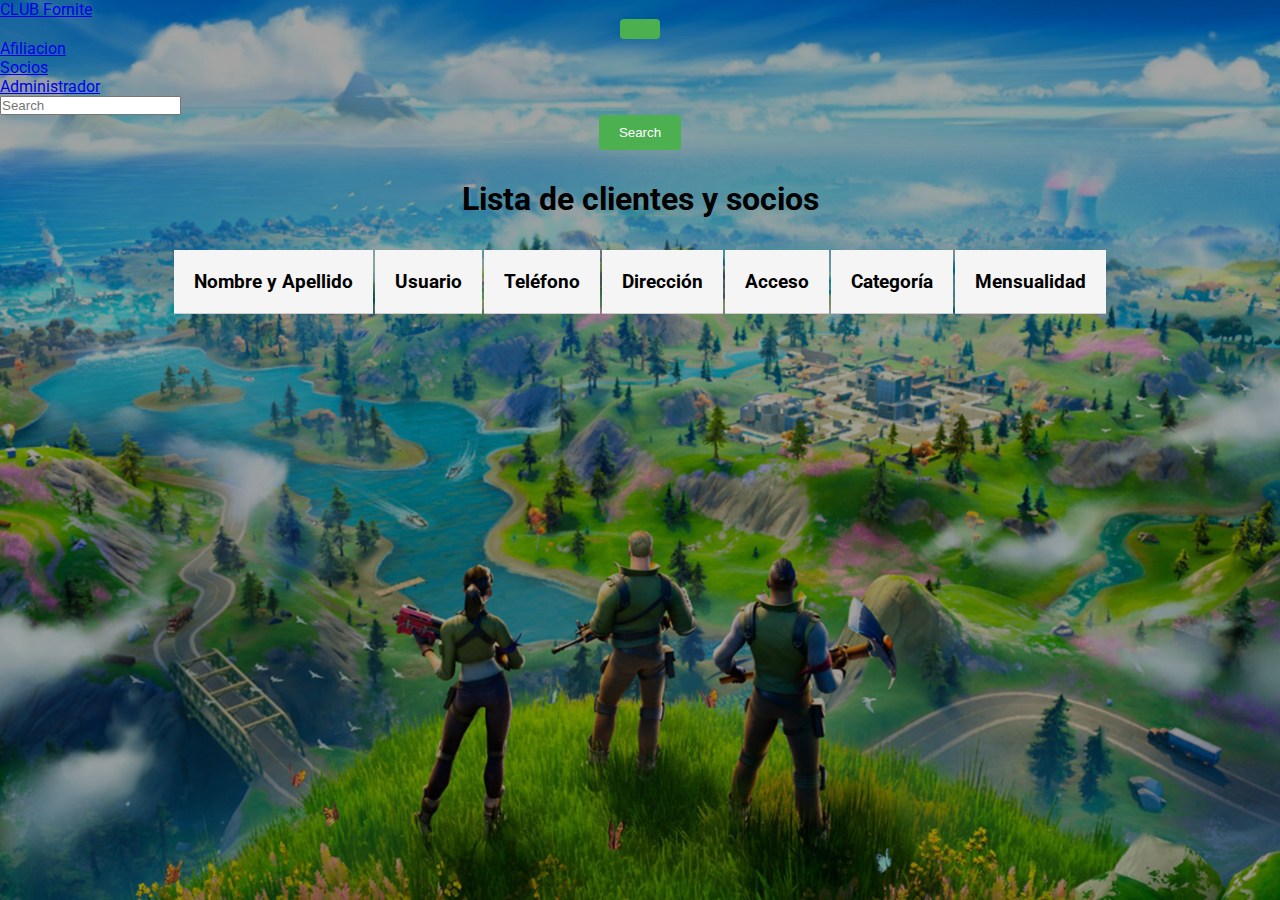
==== accesos.html @ 60dc1762 "first commit" ====
<!DOCTYPE html>
<html lang="en">
<head>
  <meta charset="UTF-8">
  <meta name="viewport" content="width=device-width, initial-scale=1.0">
  <link href="https://cdn.jsdelivr.net/npm/bootstrap@5.3.0/dist/css/bootstrap.min.css" rel="stylesheet" integrity="sha384-9ndCyUaIbzAi2FUVXJi0CjmCapSmO7SnpJef0486qhLnuZ2cdeRhO02iuK6FUUVM" crossorigin="anonymous">
  <link rel="stylesheet" href="css/style.css">
  <title>Document</title>
</head>
<body>
  <!-- ------------------------ navbar ------------------------ -->
  <nav class="navbar navbar-expand-lg bg-body-tertiary navbar bg-dark border-bottom border-bottom-dark" data-bs-theme="dark">
    <div class="container-fluid">
      <a class="navbar-brand" href="index.html">CLUB Fornite</a>
      <button class="navbar-toggler" type="button" data-bs-toggle="collapse" data-bs-target="#navbarSupportedContent" aria-controls="navbarSupportedContent" aria-expanded="false" aria-label="Toggle navigation">
        <span class="navbar-toggler-icon"></span>
      </button>
      <div class="collapse navbar-collapse" id="navbarSupportedContent">
        <ul class="navbar-nav me-auto mb-2 mb-lg-0">
          
          <li class="nav-item">
            <a class="nav-link " href="afiliacion.html">Afiliacion</a>
          </li>
          <li class="nav-item">
            <a class="nav-link active" href="accesos.html">Socios</a>
          </li>
          <li class="nav-item">
            <a class="nav-link" href="socios.html">Administrador</a>
          </li>
        </ul>
        <form class="d-flex" role="search">
          <input class="form-control me-2" type="search" placeholder="Search" aria-label="Search">
          <button class="btn btn-outline-success" type="submit" >Search</button>
        </form>
      </div>
    </div>
  </nav>

  <!-- ------------------------------ tabla de socios --------------------- -->
  
    <h1>Lista de clientes y socios</h1>
    <table class="table-container">
      <thead>
        <tr>
          <th>Nombre y Apellido</th>
          <th>Usuario</th>
          <th>Teléfono</th>
          <th>Dirección</th>
          <th>Acceso</th>
          <th>Categoría</th>
          <th>Mensualidad</th>
        </tr>
      </thead>
      <tbody></tbody>
    </table>
    <script src="js/main.js"></script>
  </body>
  </html>
---- css/style.css ----
@import url('https://fonts.googleapis.com/css2?family=Roboto:ital,wght@0,400;0,700;0,900;1,500&display=swap');

* {
  margin: 0;
  padding: 0;
}

h1, p, a, th, td, label {
  font-family: 'Roboto', sans-serif;
}

h1 {
    text-align: center;
    margin: 30px auto;
}

/* Estilo para el contenedor del formulario */
.form-container {
    width: 600px;
    margin: 30px auto;
    border: 1px solid #ccc;
    border-radius: 4px;
    padding: 20px;
    background-color: #f9f9f9;
  }
  
  /* Estilo para los campos de entrada */
  .form-container input[type="text"],
  .form-container input[type="email"],
  .form-container input[type="tel"],
  .form-container input[type="number"],
  .form-container select,
  .form-container textarea {
    width: 80%;
    padding: 10px;
    margin-bottom: 10px;
    border: 1px solid #ccc;
    border-radius: 4px;
    display: block;
    margin: 0 auto;
  }
  
  /* Estilo para las etiquetas de los campos */
  .form-container label {
    display: block;
    margin-bottom: 5px;
    margin-left: 10%;
  }
  
  /* Estilo para el botón de envío */
  .form-container input[type="button"],
  button {
    background-color: #4CAF50;
    color: white;
    padding: 10px 20px;
    border: none;
    border-radius: 4px;
    cursor: pointer;
    display: block;
    margin: 0 auto;
  }
  
  /* Estilo para el botón de envío cuando se pasa el mouse por encima */
  .form-container input[type="button"],
  button:hover {
    background-color: #45a049;
  }

  
  /* Estilo para la tabla */
  .table-container table {
    width: 100%;
    border-collapse: collapse;
    
  }

  table {
    margin: 0 auto;
  }
  
  /* Resto de estilos para las celdas y encabezado de la tabla */
  thead {
    background-color: #f5f5f5;
  }
  
  thead th {
    font-size: 1.2rem;
    padding: 20px;
    text-align: center    ;
    border-bottom: 1px solid #ccc;
  }
  
  tbody tr:nth-child(even) {
    background-color: #f9f9f9;
  }
  
  tbody td {
    padding: 10px 30px;
    background-color: #f9f9f9;
    border-bottom: 1px solid #ccc;
    text-align: left;
  }
  
  tbody td:last-child {
    text-align: center;
  }
  
  tbody td:last-child a {
    color: #337ab7;
    text-decoration: none;
  }
  
  tbody td:last-child a:hover {
    text-decoration: underline;
  }

input[type="checkbox"] {
    text-align: center;
    margin: 0 auto;
    align-items: center;
    display: flex;
    
}

.btnDescargar {
  display: flex;
  align-items: center;
  margin: 40px auto;
}

video {
  width: 50%;
}

.video {
  display: flex;
  justify-content: center;
  align-items: center;
  padding-bottom: 30px;
}

.bienvenida {
  background-image: url(../img/Diseño\ sin\ título.png);
  background-size: 100% 100%;
  background-repeat: no-repeat;
  background-position: center;
  margin: -30px;
  padding-top: 30px;
}

.mensajeBienvenida {
  max-width: 900px;
  text-align: center;
  margin: 0 auto;
  font-weight: bold;
  font-size: 1.2rem;
  text-shadow: 5px 7px 18px rgba(0,0,0,0.7);
  color: white;
}

body {
  background-image: url(../img/Diseño\ sin\ título.png);
  background-size: cover;
  background-repeat: no-repeat;
  background-position: center;
  height: 100vh; /* Opcional: ajusta la altura según tus necesidades */
}

html {
  background-color: rgb(89, 246, 194);
}
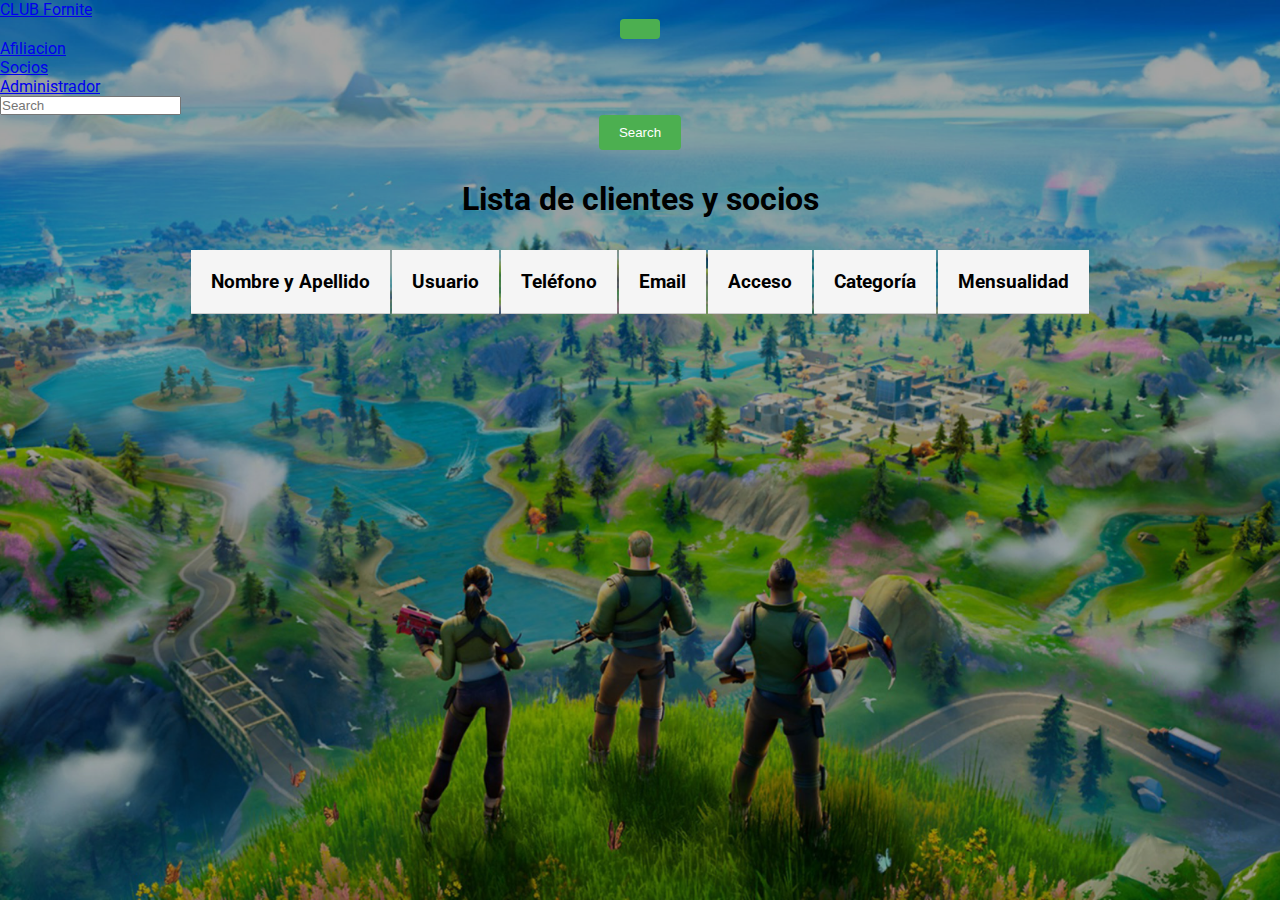
==== commit 53c3beea: "Update accesos.html" ====
--- a/accesos.html
+++ b/accesos.html
@@ -45,7 +45,7 @@
           <th>Nombre y Apellido</th>
           <th>Usuario</th>
           <th>Teléfono</th>
-          <th>Dirección</th>
+          <th>Email</th>
           <th>Acceso</th>
           <th>Categoría</th>
           <th>Mensualidad</th>
@@ -54,5 +54,6 @@
       <tbody></tbody>
     </table>
     <script src="js/main.js"></script>
+    <script src="https://cdn.jsdelivr.net/npm/bootstrap@5.3.0/dist/js/bootstrap.bundle.min.js" integrity="sha384-geWF76RCwLtnZ8qwWowPQNguL3RmwHVBC9FhGdlKrxdiJJigb/j/68SIy3Te4Bkz" crossorigin="anonymous"></script>
   </body>
-  </html>+  </html>
